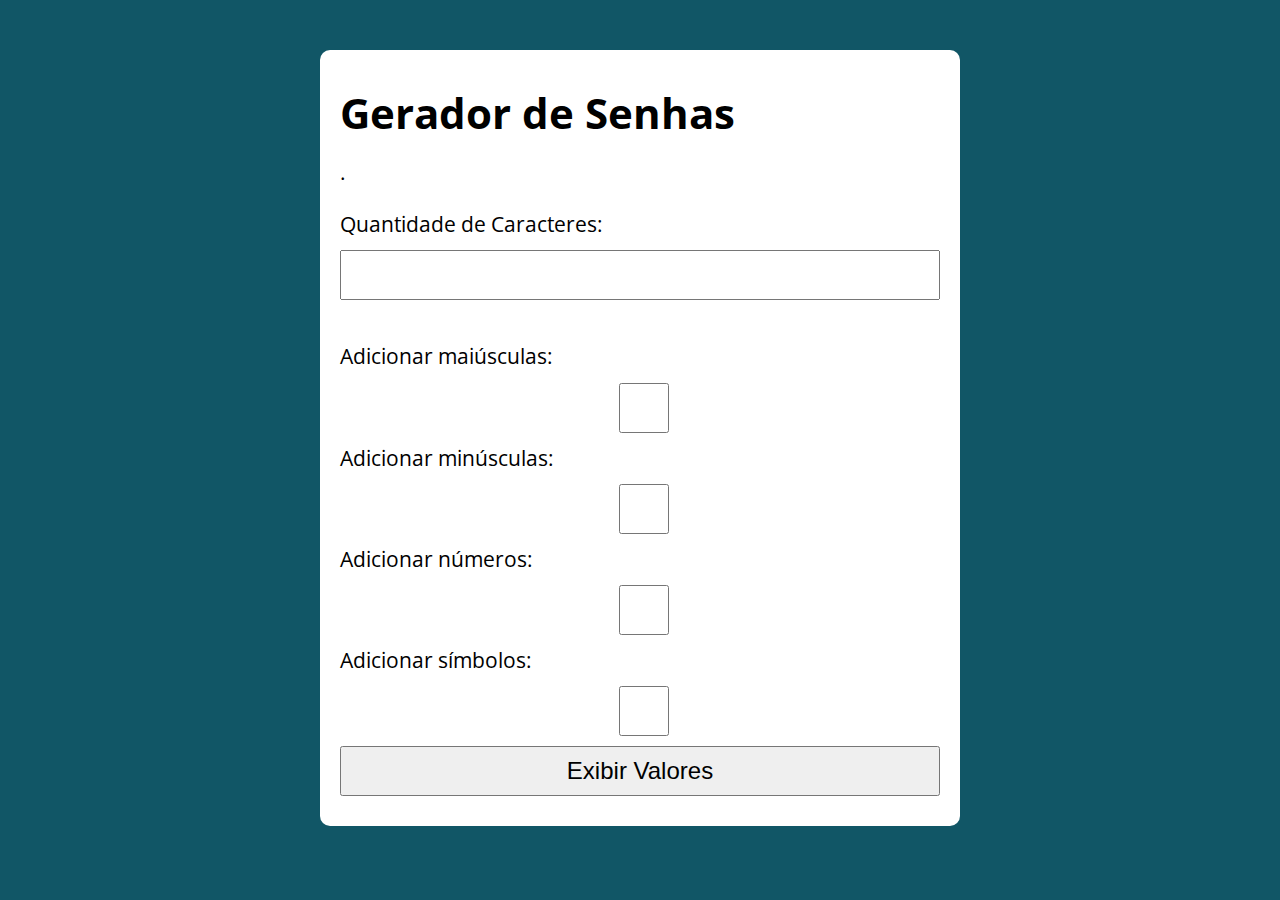
==== gerador_de_senhas/index.html @ 721b4c09 "Update index.html" ====
<!DOCTYPE html>
<html lang="pt-BR">

<head>
  <meta charset="UTF-8">
  <meta name="viewport" content="width=device-width, initial-scale=1.0">
  <meta http-equiv="X-UA-Compatible" content="ie=edge">
  <title>Gerador de Senhas</title>
  <link rel="stylesheet" href="style.css">
  <script src="https://code.jquery.com/jquery-3.6.0.min.js"
    integrity="sha384-vtXRMe3mGCbOeY7l30aIg8H9p3GdeSe4IFlP6G8JMa7o7lXvnz3GFKzPxzJdPfGK"
    crossorigin="anonymous"></script>

</head>

<body>
  <section class="container">
    <h1>Gerador de Senhas</h1>.
    <p class="senha" id="senhaGerada"></p>

    <form id="senhaForm" onsubmit="exibirValores(); return false;">
      <label for="caracteres">Quantidade de Caracteres:</label>
      <input type="number" id="caracteres"> <br>

      <label for="upper">Adicionar maiúsculas:</label>
      <input type="checkbox" name="Adicionar maiúsculas" id="upper">

      <label for="low">Adicionar minúsculas:</label>
      <input type="checkbox" name="Adicionar minúsculas" id="low">

      <label for="num">Adicionar números:</label>
      <input type="checkbox" name="Adicionar números" id="num">

      <label for="simbol">Adicionar símbolos:</label>
      <input type="checkbox" name="Adicionar símbolos" id="simbol">

      <input type="button" value="Exibir Valores" id="botao" onclick="exibirValores()">
    </form>

    <div id="valores"></div>
  </section>

  <script src="main.js"></script>
 
</body>

</html>
---- gerador_de_senhas/style.css ----
@import url('https://fonts.googleapis.com/css?family=Open+Sans:400,700&display=swap');
:root {
  --primary-color: rgb(17, 86, 102);
  --primary-color-darker: rgb(9, 48, 56);
}


* {
  box-sizing: border-box;
  outline: 0;
}

body {
  margin: 0;
  padding: 0;
  background: var(--primary-color);
  font-family: 'Open sans', sans-serif;
  font-size: 1.3em;
  line-height: 1.5em;
}

.container {
  max-width: 640px;
  margin: 50px auto;
  background: #fff;
  padding: 20px;
  border-radius: 10px;
}

form input, form label, form button {
  display: block;
  width: 100%;
  margin-bottom: 10px;
}

form input {
  font-size: 24px;
  height: 50px;
  padding: 0px;
}

form input:focus {
  outline: 1px solid var(--primary-color);
}

form button {
  border: none;
  background: var(--primary-color);
  color: #fff;
  font-size: 18px;
  font-weight: 700;
  height: 50px;
  cursor: pointer;
  margin-top: 30px;
}

form button:hover {
  background: var(--primary-color-darker);
}
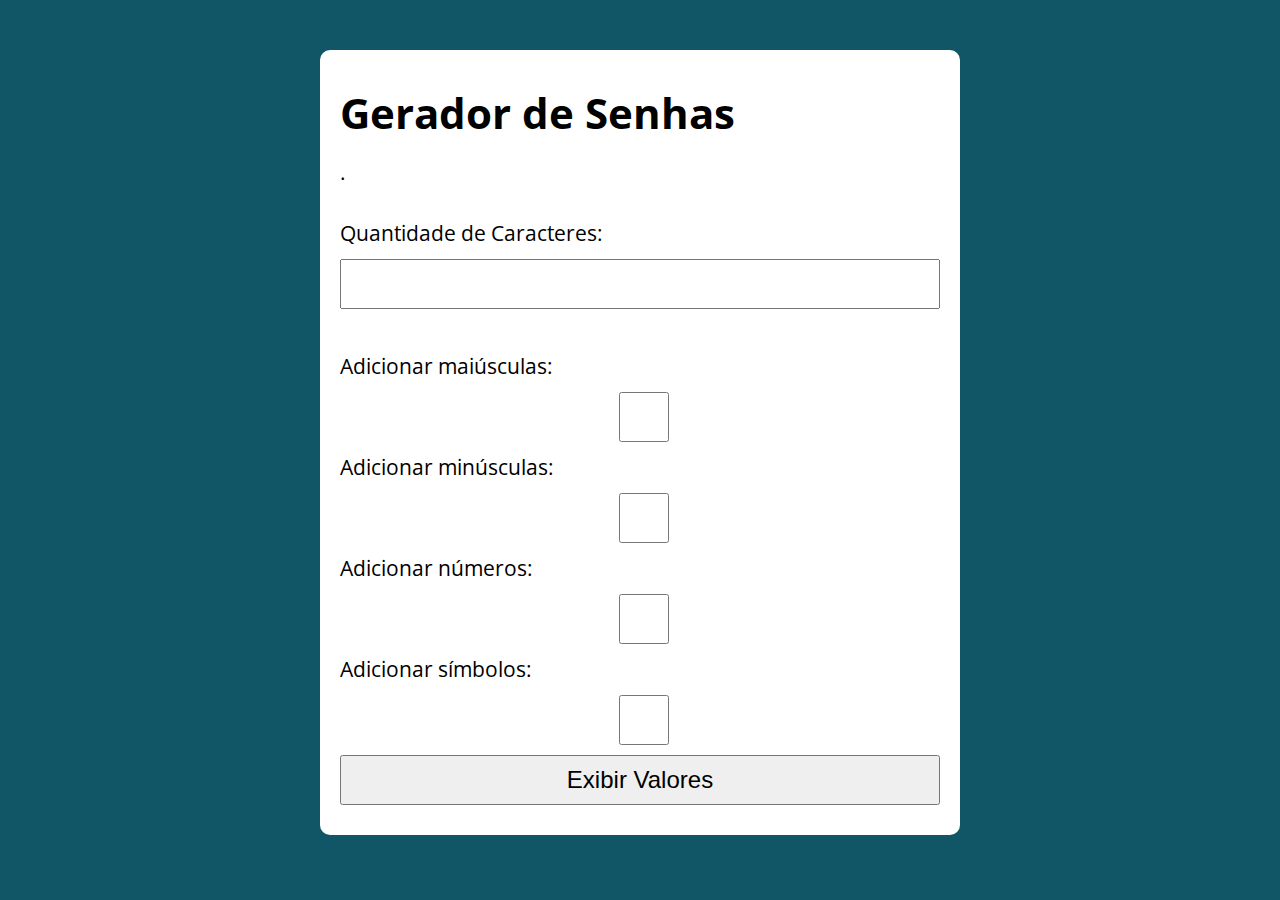
==== commit c26629c9: "Update index.html" ====
--- a/gerador_de_senhas/index.html
+++ b/gerador_de_senhas/index.html
@@ -12,7 +12,6 @@
     crossorigin="anonymous"></script>
 
 </head>
-
 <body>
   <section class="container">
     <h1>Gerador de Senhas</h1>.
--- a/gerador_de_senhas/style.css
+++ b/gerador_de_senhas/style.css
@@ -3,7 +3,6 @@
   --primary-color: rgb(17, 86, 102);
   --primary-color-darker: rgb(9, 48, 56);
 }
-
 
 * {
   box-sizing: border-box;
@@ -58,3 +57,19 @@
   background: var(--primary-color-darker);
 }
 
+p{
+  font-weight: bolder;
+  font-size: 30px;
+}
+
+.corR{
+  color: red;
+}
+
+.corG{
+  color: green;
+}
+
+.corY{
+  color: rgb(199, 187, 18);
+}
